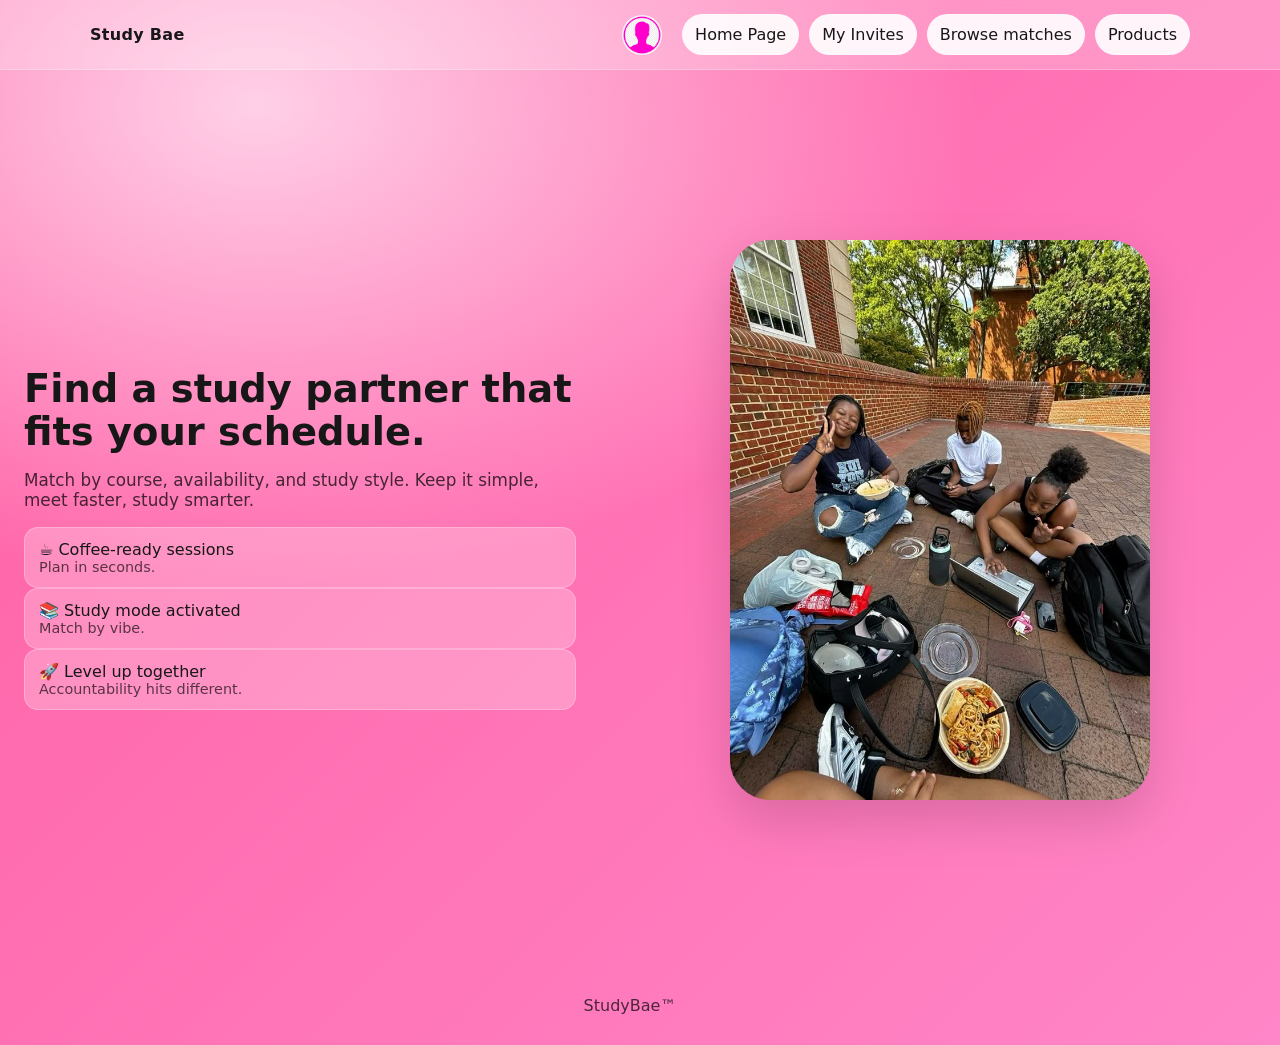
==== index.html @ 7eaffdf3 "matches and invites are updated" ====
<!DOCTYPE html>
<html lang="en">
<head>
  <meta charset="UTF-8" />
  <meta name="viewport" content="width=device-width, initial-scale=1.0" />
  <title>Study Bae</title>
  <link rel="stylesheet" href="css/styles.css" />
</head>
<body>
  <header class="topbar">
  <div class="container topbar__inner">
    <div class="brand">Study Bae</div>
    <nav class="nav">
      <a href="profile.html" class="nav__link">
        <img src="profile_pic.png" alt="Profile" class="profile-icon">
      </a>
      
      <a href="index.html" class="nav__link nav__link--button">Home Page</a>
      <a href="invites.html" class="nav__link nav__link--button">My Invites</a>
      <a href="matches.html" class="nav__link nav__link--button">Browse matches</a>
      <a href="product.html" class="nav__link nav__link--button">Products</a>
    </nav>
  </div>
</header>

<main class="main-split">
  
  <!-- LEFT SIDE: Your existing hero content (UNCHANGED DESIGN) -->
  <section class="hero">
    <div class="container hero__inner">
      
      <div class="hero__text">
        <h1>Find a study partner that fits your schedule.</h1>
        <p>
          Match by course, availability, and study style. Keep it simple, meet faster, study smarter.
        </p>

        <div class="stat">
          <div class="stat__value">☕ Coffee-ready sessions</div>
          <div class="stat__label">Plan in seconds.</div>
        </div>

        <div class="stat">
          <div class="stat__value">📚 Study mode activated</div>
          <div class="stat__label">Match by vibe.</div>
        </div>

        <div class="stat">
          <div class="stat__value">🚀 Level up together</div>
          <div class="stat__label">Accountability hits different.</div>
        </div>
      </div>

    </div>
  </section>

  <!-- RIGHT SIDE: Image -->
  <div class="main-image">
    <img src="pplstudy.jpg" alt="Students studying">
  </div>

</main>

<footer class="footer">
  <div class="container footer__inner">
    <span>StudyBae™</span>
    <span class="footer__dot"></span>
    <span></span>
  </div>
</footer>

<div class="toast" id="toast" aria-live="polite" aria-atomic="true"></div>

<script src="js/app.js"></script>
</body>
</html>
---- css/styles.css ----
:root{
  --bg1:#ff5fa2;
  --bg2:#ff86c8;
  --bg3:#ffd0e8;
  --text:#171717;
  --muted:#5b5b5b;
  --card: rgba(255,255,255,0.86);
  --border: rgba(0,0,0,0.08);
  --shadow: 0 12px 30px rgba(0,0,0,0.12);
  --radius: 18px;
}

*{ box-sizing: border-box; }
html,body{ margin:0; padding:0; font-family: system-ui, -apple-system, Segoe UI, Roboto, Arial, sans-serif; color:var(--text); }
a{ color: inherit; text-decoration: none; }

body{
  min-height: 100vh;
  background: radial-gradient(1200px 800px at 20% 10%, var(--bg3), transparent 60%),
              linear-gradient(135deg, var(--bg1), var(--bg2));
}

.container{
  width: min(1100px, 92%);
  margin: 0 auto;
}

.topbar{
  position: sticky;
  top: 0;
  z-index: 10;
  backdrop-filter: blur(10px);
  background: rgba(255,255,255,0.25);
  border-bottom: 1px solid rgba(255,255,255,0.25);
}

.topbar__inner{
  display:flex;
  align-items:center;
  justify-content:space-between;
  padding: 14px 0;
}

.brand{
  font-weight: 800;
  letter-spacing: 0.3px;
}
.brand--link{ display:inline-block; }

.nav{ display:flex; gap: 10px; align-items:center; }
.nav__link{
  padding: 10px 12px;
  border-radius: 999px;
  background: rgba(255,255,255,0.25);
  border: 1px solid rgba(255,255,255,0.25);
}
.nav__link--button{
  background: rgba(255,255,255,0.9);
}

.hero{
  padding: 54px 0 26px;
}

.hero__inner{
  display:grid;
  grid-template-columns: 1.3fr 1fr;
  gap: 22px;
  align-items: stretch;
}

.hero__text h1{
  font-size: clamp(2rem, 3vw, 2.6rem);
  line-height: 1.1;
  margin: 10px 0;
}

.hero__text p{
  color: rgba(0,0,0,0.72);
  font-size: 1.05rem;
  max-width: 52ch;
}

.hero__cta{ display:flex; gap: 12px; margin: 18px 0 22px; flex-wrap: wrap; }

.hero__stats{
  display:flex;
  gap: 12px;
  flex-wrap: wrap;
}

.stat{
  background: rgba(255,255,255,0.25);
  border: 1px solid rgba(255,255,255,0.25);
  border-radius: 14px;
  padding: 12px 14px;
  min-width: 110px;
}
.stat__num{ font-weight: 900; font-size: 1.2rem; }
.stat__label{ color: rgba(0,0,0,0.65); font-size: 0.9rem; }

.section{
  padding: 26px 0 60px;
}

.section__header{
  margin-bottom: 14px;
}
.section__header--row{
  display:flex;
  justify-content: space-between;
  align-items: flex-end;
  gap: 14px;
  flex-wrap: wrap;
}

.card{
  background: var(--card);
  border: 1px solid var(--border);
  border-radius: var(--radius);
  box-shadow: var(--shadow);
  padding: 18px;
}

.card--glass{
  background: rgba(255,255,255,0.30);
  border: 1px solid rgba(255,255,255,0.30);
}

.card--tight{
  padding: 12px;
}

.card__title{ margin: 0 0 6px; }
.card__sub{ margin: 0 0 14px; color: rgba(0,0,0,0.7); }

.h2{ margin: 0; }
.h3{ margin: 0 0 8px; }
.muted{ color: rgba(0,0,0,0.65); }
.note{ font-size: 0.9rem; color: rgba(0,0,0,0.6); margin-top: 10px; }

.btn{
  border: 1px solid rgba(0,0,0,0.10);
  background: rgba(255,255,255,0.55);
  padding: 11px 14px;
  border-radius: 999px;
  cursor: pointer;
  font-weight: 650;
  transition: transform 120ms ease, box-shadow 120ms ease, background 120ms ease;
}
.btn:hover{ transform: translateY(-1px); box-shadow: 0 10px 20px rgba(0,0,0,0.12); }
.btn:active{ transform: translateY(0px); }
.btn--primary{
  background: rgba(255,255,255,0.95);
}
.btn--ghost{
  background: rgba(255,255,255,0.25);
}
.btn--full{ width: 100%; }

.grid{
  display:grid;
  grid-template-columns: repeat(2, minmax(0, 1fr));
  gap: 12px;
}

.field label{
  display:block;
  font-size: 0.9rem;
  margin-bottom: 6px;
  color: rgba(0,0,0,0.75);
}

.field input, .field select, .field textarea{
  width: 100%;
  border-radius: 12px;
  border: 1px solid rgba(0,0,0,0.12);
  padding: 11px 12px;
  background: rgba(255,255,255,0.75);
  outline: none;
}
.field input:focus, .field select:focus, .field textarea:focus{
  border-color: rgba(0,0,0,0.25);
  box-shadow: 0 0 0 4px rgba(255,255,255,0.40);
}

.field--full{ grid-column: 1 / -1; }

.form__actions{
  display:flex;
  gap: 12px;
  margin-top: 14px;
  flex-wrap: wrap;
}

.filters{
  display:flex;
  gap: 10px;
  align-items: end;
  flex-wrap: wrap;
}
.field--inline{
  min-width: 160px;
}
.field--inline label{
  margin-bottom: 4px;
  font-size: 0.85rem;
}

.cards{
  display:grid;
  grid-template-columns: repeat(4, minmax(0, 1fr));
  gap: 14px;
  margin-top: 14px;
}

.profile__top{
  display:flex;
  gap: 12px;
  align-items:center;
}

.avatar{
  width: 44px;
  height: 44px;
  border-radius: 14px;
  display:grid;
  place-items:center;
  font-weight: 900;
  background: rgba(255,255,255,0.75);
  border: 1px solid rgba(0,0,0,0.10);
}
.avatar img{
  width: 100%;
  height: 100%;
  object-fit: cover;
  border-radius: 14px;
  display: block;
}


.profile__name{ margin: 0; }
.profile__tags{ display:flex; gap: 8px; flex-wrap: wrap; margin: 12px 0 10px; }
.pill{
  padding: 7px 10px;
  border-radius: 999px;
  font-size: 0.85rem;
  background: rgba(255,255,255,0.65);
  border: 1px solid rgba(0,0,0,0.08);
}

.profile__bio{
  margin: 0 0 12px;
  color: rgba(0,0,0,0.72);
}

.mini-profile{
  display:flex;
  gap: 12px;
  align-items:center;
  padding: 12px;
  border-radius: 16px;
  background: rgba(255,255,255,0.40);
  border: 1px solid rgba(255,255,255,0.35);
  margin: 12px 0 12px;
}
.mini-profile__name{ font-weight: 800; }
.mini-profile__pill-row{ display:flex; flex-wrap: wrap; gap: 8px; margin-top: 6px; }

.footer{
  padding: 26px 0 30px;
}
.footer__inner{
  display:flex;
  justify-content:center;
  align-items:center;
  gap: 10px;
  color: rgba(0,0,0,0.7);
}
.footer__dot{ opacity: 0.7; }

.modal{
  position: fixed;
  inset: 0;
  display: none;
  align-items: center;
  justify-content: center;
  padding: 18px;
}
.modal.is-open{ display:flex; }
.modal__backdrop{
  position:absolute;
  inset:0;
  background: rgba(0,0,0,0.35);
}
.modal__panel{
  position: relative;
  width: min(520px, 95vw);
}
.modal__actions{
  display:flex;
  gap: 10px;
  margin-top: 14px;
  flex-wrap: wrap;
}

@media (max-width: 980px){
  .hero__inner{ grid-template-columns: 1fr; }
  .cards{ grid-template-columns: repeat(2, minmax(0, 1fr)); }
}
@media (max-width: 520px){
  .grid{ grid-template-columns: 1fr; }
  .cards{ grid-template-columns: 1fr; }
}
.profile--me{
  outline: 2px solid rgba(255,255,255,0.65);
}

.pill--me{
  background: rgba(0,0,0,0.08);
  border-color: rgba(0,0,0,0.10);
  font-weight: 800;
}

.score {
  display: inline-flex;
  align-items: center;
  gap: 6px;
  font-weight: 800;
  padding: 7px 10px;
  border-radius: 999px;
  background: rgba(255,255,255,0.65);
  border: 1px solid rgba(0,0,0,0.08);
}

.score small { font-weight: 650; color: rgba(0,0,0,0.65); }

.profile__headerRow{
  display:flex;
  justify-content: space-between;
  align-items: center;
  gap: 10px;
}

.toast{
  position: fixed;
  left: 50%;
  bottom: 18px;
  transform: translateX(-50%);
  background: rgba(255,255,255,0.92);
  border: 1px solid rgba(0,0,0,0.10);
  box-shadow: 0 14px 30px rgba(0,0,0,0.18);
  padding: 10px 14px;
  border-radius: 999px;
  font-weight: 750;
  display: none;
  z-index: 999;
}
.toast.is-show{
  display: block;
}
/* Better tap targets + spacing on phones */
@media (max-width: 520px){
  .nav{ gap: 8px; }
  .nav__link{ padding: 12px 14px; }          /* bigger tap */
  .btn{ padding: 12px 16px; }                /* bigger tap */
  .card{ padding: 16px; }
  .hero{ padding-top: 34px; }
  .filters{ width: 100%; }
  .field--inline{ min-width: 100%; }         /* stack filters */
}

/* Prevent long text from exploding layouts */
.profile__bio, .muted, .pill{
  word-break: break-word;
}
/* Visible focus for keyboard users */
a:focus-visible, button:focus-visible, input:focus-visible, select:focus-visible, textarea:focus-visible{
  outline: 3px solid rgba(255,255,255,0.9);
  outline-offset: 2px;
}
.hero__inner { grid-template-columns: 1fr; }


.profile-icon {
  width: 40px;        /* Adjust this to fit your bar height */
  height: 40px;
  border-radius: 50%; /* Makes it circular like a social media app */
  object-fit: cover;  /* Prevents the image from stretching */
  vertical-align: middle;
}

/* Removes the button background/border from just the profile link if needed */
.nav__link:has(.profile-icon) {
  background: none;
  border: none;
  padding: 0 10px;
}

/* Split layout */
.main-split {
  display: flex;
  min-height: 100vh;
}

/* Keep your original hero styling intact */
.hero {
  flex: 1;
  display: flex;
  align-items: center;
}

/* Right-side image panel */
.main-image {
  flex: 1;
  display: flex;
  align-items: center;      /* vertical center */
  justify-content: center;  /* horizontal center */
  padding: 40px;            /* space from edges */
  height: 100vh;
  box-sizing: border-box;
}

.main-image img {
  width: 80%;
  max-width: 420px;         /* controls size */
  height: auto;
  border-radius: 40px;      /* soft rounded edges */
  object-fit: cover;
  box-shadow: 0 20px 50px rgba(0, 0, 0, 0.15); /* soft floating effect */
}
.profile-card{
  background: rgba(255,255,255,0.85);
  border-radius: 18px;
  padding: 18px;
  box-shadow: 0 10px 30px rgba(0,0,0,0.08);
  max-width: 720px;
}

.profile-card__top{
  display:flex;
  gap:14px;
  align-items:center;
  margin-bottom: 12px;
}

.avatar{
  width:56px;
  height:56px;
  border-radius: 16px;
  display:flex;
  align-items:center;
  justify-content:center;
  font-weight: 700;
  font-size: 22px;
  background: rgba(255,255,255,0.8);
  border: 1px solid rgba(0,0,0,0.06);
}

.profile-card__name{
  font-size: 20px;
  font-weight: 700;
}

.profile-card__meta{
  opacity: 0.8;
  font-size: 14px;
}

.profile-card__chips{
  display:flex;
  gap:8px;
  flex-wrap: wrap;
  margin: 10px 0 12px;
}

.chip{
  padding: 6px 10px;
  border-radius: 999px;
  background: rgba(255,255,255,0.7);
  border: 1px solid rgba(0,0,0,0.06);
  font-size: 13px;
}

.chip--soft{
  background: rgba(255, 240, 250, 0.9);
}

.profile-card__bio{
  margin-top: 8px;
  padding-top: 10px;
  border-top: 1px solid rgba(0,0,0,0.06);
  line-height: 1.4;
  opacity: 0.9;
}

.profile-actions{
  display:flex;
  gap:10px;
  margin-top: 12px;
}
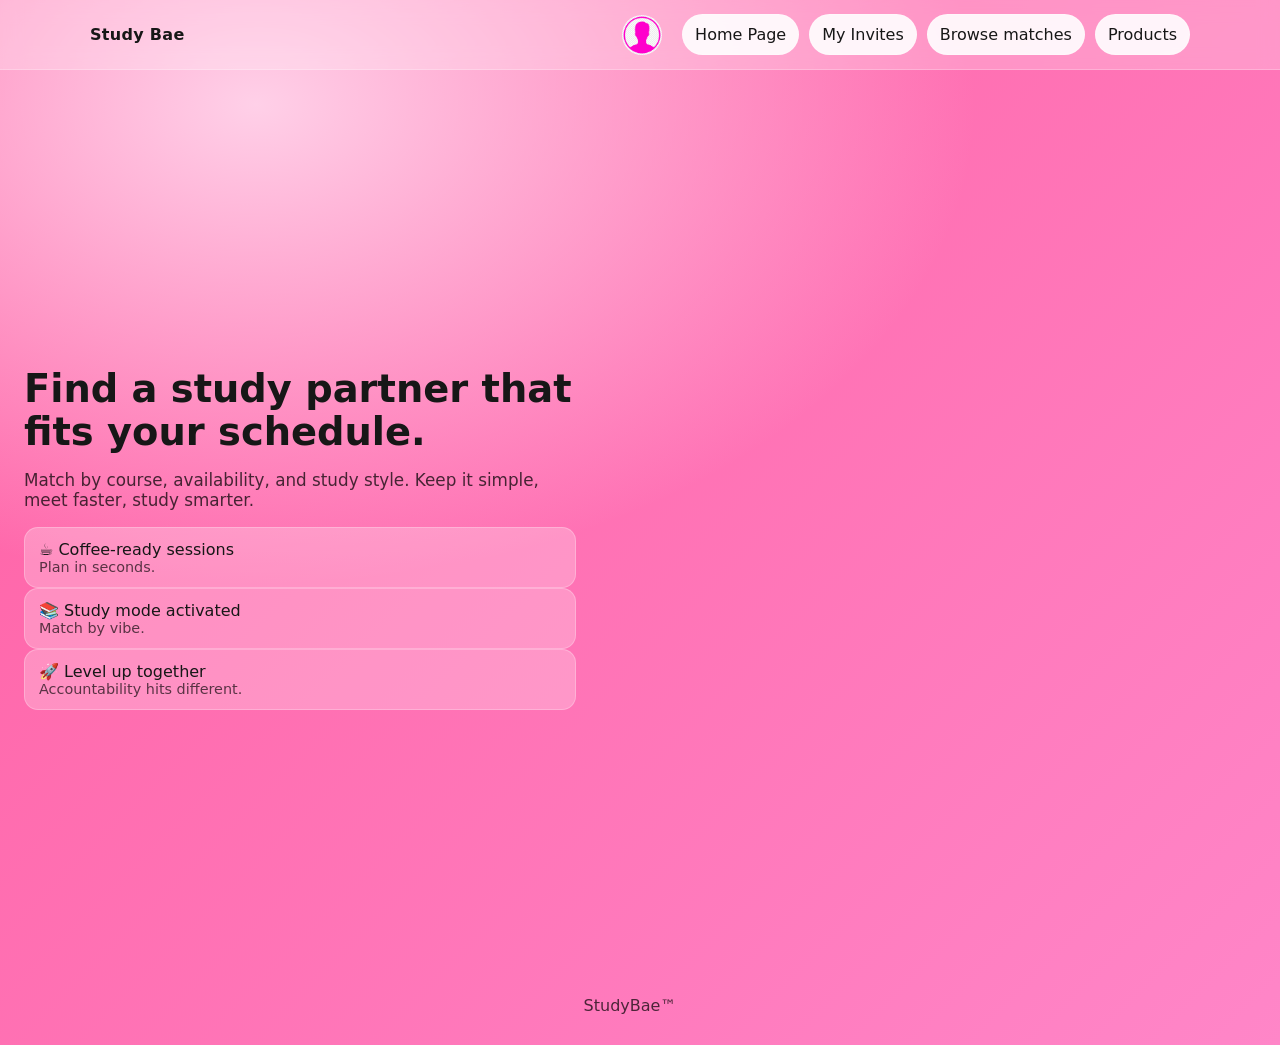
==== commit db2d0e76: "added slideshow images" ====
--- a/index.html
+++ b/index.html
@@ -9,7 +9,10 @@
 <body>
   <header class="topbar">
   <div class="container topbar__inner">
-    <div class="brand">Study Bae</div>
+    <div class="brand">
+  <a href="index.html" style="text-decoration: none; color: inherit;">Study Bae</a>
+</div>
+
     <nav class="nav">
       <a href="profile.html" class="nav__link">
         <img src="profile_pic.png" alt="Profile" class="profile-icon">
@@ -55,9 +58,16 @@
   </section>
 
   <!-- RIGHT SIDE: Image -->
-  <div class="main-image">
-    <img src="pplstudy.jpg" alt="Students studying">
+<div class="main-image">
+  <img src="pplstudy.jpg" alt="Students studying" class="fade-img">
+  <img src="pplstudy2.jpg" alt="Students in library" class="fade-img">
+  <img src="pplstudy3.jpg" alt="Students in group" class="fade-img">
+  <img src="pplstudy4.jpg" alt="Students in cafe" class="fade-img">
+  <img src="pplstudy5.jpg" alt="Students in cafe" class="fade-img">
+</div>
+
   </div>
+</div>
 
 </main>
 
--- a/css/styles.css
+++ b/css/styles.css
@@ -410,15 +410,46 @@
   align-items: center;
 }
 
-/* Right-side image panel */
+/* Keep your original .main-image container */
 .main-image {
   flex: 1;
   display: flex;
-  align-items: center;      /* vertical center */
-  justify-content: center;  /* horizontal center */
-  padding: 40px;            /* space from edges */
+  align-items: center;
+  justify-content: center;
+  padding: 40px;
   height: 100vh;
   box-sizing: border-box;
+  position: relative; /* Necessary to contain the absolute images */
+}
+
+/* Updated image styling for stacking and fading */
+.fade-img {
+  width: 80%;
+  max-width: 420px;
+  height: auto;
+  border-radius: 40px;
+  object-fit: cover;
+  box-shadow: 0 20px 50px rgba(0, 0, 0, 0.15);
+  
+  /* Stacking and Fading Logic */
+  position: absolute;      /* Stacks images on top of each other */
+  opacity: 0;             /* Hides images by default */
+  animation: fade-animation 20s infinite;
+}
+
+/* Individual delays so they fade in one after another */
+.fade-img:nth-child(1) { animation-delay: 0s; }
+.fade-img:nth-child(2) { animation-delay: 4s; }
+.fade-img:nth-child(3) { animation-delay: 8s; }
+.fade-img:nth-child(4) { animation-delay: 12s; }
+.fade-img:nth-child(5) { animation-delay: 16s; }
+
+@keyframes fade-animation {
+  0%   { opacity: 0; }
+  10%  { opacity: 1; } /* Fade in quickly */
+  33%  { opacity: 1; } /* Stay visible */
+  43%  { opacity: 0; } /* Fade out */
+  100% { opacity: 0; } /* Stay hidden until next loop */
 }
 
 .main-image img {
